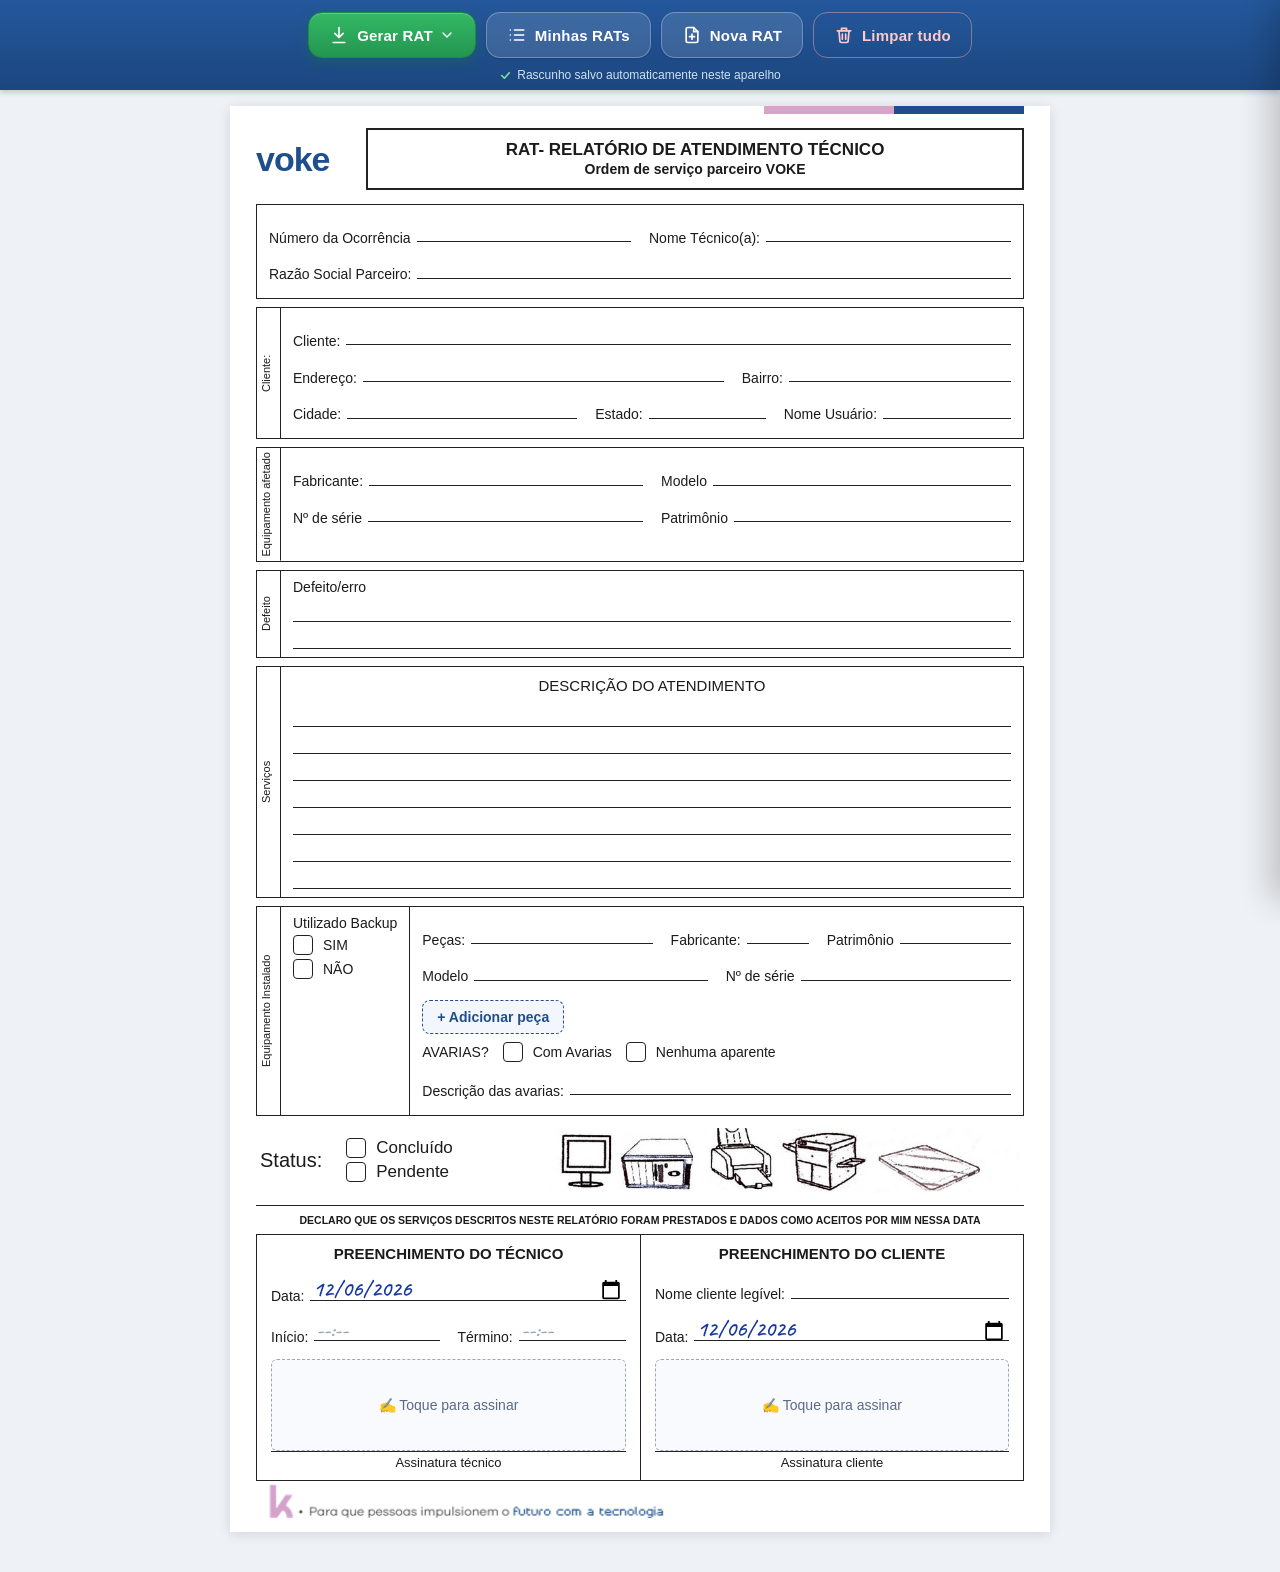
==== index.html @ f5dc848b "Máscara de atendimento: formulário no modelo Voke, modelos salvos com pesquisa e gesto de arrastar e" ====
<!doctype html>
<html lang="pt-BR">
<head>
<meta charset="utf-8">
<meta name="viewport" content="width=device-width, initial-scale=1, viewport-fit=cover">
<meta name="theme-color" content="#1f4e8c">
<title>RAT - Relatório de Atendimento Técnico</title>
<link rel="manifest" href="manifest.json">
<link rel="icon" type="image/png" href="assets/icons/favicon-32.png">
<link rel="apple-touch-icon" href="assets/icons/apple-touch-icon.png">
<meta name="apple-mobile-web-app-capable" content="yes">
<meta name="mobile-web-app-capable" content="yes">
<meta name="apple-mobile-web-app-title" content="RAT">
<link rel="stylesheet" href="assets/css/style.css?v=48">
<link rel="stylesheet" href="assets/css/swipe.css?v=48">
</head>
<body data-swipe-next="mascara.html">

<div class="toolbar">
  <div class="tb-group" id="gerarWrap">
    <button class="tb primary" id="btnGerar" aria-haspopup="menu" aria-expanded="false">
      <svg viewBox="0 0 24 24"><path d="M12 3v12"/><path d="m7 10 5 5 5-5"/><path d="M5 21h14"/></svg>
      <span>Gerar RAT</span>
      <svg class="chev" viewBox="0 0 24 24"><path d="m6 9 6 6 6-6"/></svg>
    </button>
    <div class="tb-menu" id="gerarMenu" role="menu">
      <button type="button" role="menuitem" id="btnPdf">
        <i class="ic pdf"><svg viewBox="0 0 24 24"><path d="M14 3H7a2 2 0 0 0-2 2v14a2 2 0 0 0 2 2h10a2 2 0 0 0 2-2V8z"/><path d="M14 3v5h5"/><path d="M9 13h6M9 17h4"/></svg></i>
        <span><b>PDF</b><small>1 folha A4 · para imprimir ou enviar</small></span>
      </button>
      <button type="button" role="menuitem" id="btnImg">
        <i class="ic img"><svg viewBox="0 0 24 24"><rect x="3" y="4" width="18" height="16" rx="2"/><circle cx="9" cy="10" r="2"/><path d="m21 16-5-5-9 9"/></svg></i>
        <span><b>Imagem</b><small>PNG · para mandar no WhatsApp</small></span>
      </button>
      <button type="button" role="menuitem" id="btnMascara">
        <i class="ic txt"><svg viewBox="0 0 24 24"><rect x="4" y="3" width="16" height="18" rx="2"/><path d="M8 8h8M8 12h8M8 16h5"/></svg></i>
        <span><b>Máscara de atendimento</b><small>Texto pronto · para copiar e colar</small></span>
      </button>
    </div>
  </div>
  <button class="tb" id="btnLista">
    <svg viewBox="0 0 24 24"><path d="M9 6h11M9 12h11M9 18h11"/><path d="M4 6h.01M4 12h.01M4 18h.01"/></svg>
    <span>Minhas RATs</span><em class="badge" id="listaCount"></em>
  </button>
  <button class="tb" id="btnNova">
    <svg viewBox="0 0 24 24"><path d="M14 3H7a2 2 0 0 0-2 2v14a2 2 0 0 0 2 2h10a2 2 0 0 0 2-2V8z"/><path d="M14 3v5h5"/><path d="M12 11v6"/><path d="M9 14h6"/></svg>
    <span>Nova RAT</span>
  </button>
  <button class="tb ghost" id="btnLimpar">
    <svg viewBox="0 0 24 24"><path d="M4 7h16"/><path d="M10 11v6M14 11v6"/><path d="M6 7l1 12a2 2 0 0 0 2 2h6a2 2 0 0 0 2-2l1-12"/><path d="M9 7V4h6v3"/></svg>
    <span>Limpar tudo</span>
  </button>
  <div class="saved"><svg viewBox="0 0 24 24"><path d="m5 12 5 5 9-10"/></svg><span id="saved">Rascunho salvo automaticamente neste aparelho</span></div>
</div>

<form class="sheet" id="rat" autocomplete="off" onsubmit="return false">
  <div class="topbar"><i></i><i></i></div>
  <div class="head">
    <div class="logo">voke</div>
    <div class="title"><b>RAT- RELATÓRIO DE ATENDIMENTO TÉCNICO</b><span>Ordem de serviço parceiro VOKE</span></div>
  </div>

  <!-- Ocorrência -->
  <div class="box"><div class="content">
    <div class="row c2">
      <div class="f"><label>Número da Ocorrência</label><input name="ocorrencia" inputmode="text"></div>
      <div class="f sugg-wrap"><label>Nome Técnico(a):</label><input name="tecnico" data-keep autocomplete="off"><div class="sugg" id="suggTec"></div></div>
    </div>
    <div class="row"><div class="f"><label>Razão Social Parceiro:</label><input name="razaoSocial" data-keep></div></div>
  </div></div>

  <!-- Cliente -->
  <div class="box"><div class="side">Cliente:</div><div class="content">
    <div class="row"><div class="f"><label>Cliente:</label><input name="cliente"></div></div>
    <div class="row c21">
      <div class="f"><label>Endereço:</label><input name="endereco"></div>
      <div class="f"><label>Bairro:</label><input name="bairro"></div>
    </div>
    <div class="row c3">
      <div class="f"><label>Cidade:</label><input name="cidade"></div>
      <div class="f"><label>Estado:</label><input name="estado" maxlength="2" style="text-transform:uppercase"></div>
      <div class="f"><label>Nome Usuário:</label><input name="usuario"></div>
    </div>
  </div></div>

  <!-- Equipamento afetado -->
  <div class="box"><div class="side">Equipamento afetado</div><div class="content">
    <div class="row c2">
      <div class="f"><label>Fabricante:</label><input name="eqFabricante"></div>
      <div class="f"><label>Modelo</label><input name="eqModelo"></div>
    </div>
    <div class="row c2">
      <div class="f"><label>Nº de série</label><input name="eqSerie"></div>
      <div class="f"><label>Patrimônio</label><input name="eqPatrimonio"></div>
    </div>
  </div></div>

  <!-- Defeito -->
  <div class="box"><div class="side">Defeito</div><div class="content">
    <div style="font-size:14px">Defeito/erro</div>
    <div class="lined"><textarea name="defeito" rows="2"></textarea></div>
    <div class="print-text def" data-for="defeito"></div>
  </div></div>

  <!-- Serviços -->
  <div class="box"><div class="side">Serviços</div><div class="content">
    <div class="center">DESCRIÇÃO DO ATENDIMENTO</div>
    <div class="lined"><textarea name="descricao" rows="7"></textarea></div>
    <div class="print-text desc" data-for="descricao"></div>
  </div></div>

  <!-- Equipamento instalado -->
  <div class="box"><div class="side">Equipamento Instalado</div><div class="content inst" style="padding:0">
    <div class="bk">
      <div>Utilizado Backup</div>
      <label class="opt"><input type="radio" name="backup" value="SIM"> SIM</label>
      <label class="opt"><input type="radio" name="backup" value="NAO"> NÃO</label>
    </div>
    <div class="rest">
      <div id="pecas"><div class="peca">
      <div class="row c3">
        <div class="f"><label>Peças:</label><input name="pecas"></div>
        <div class="f"><label>Fabricante:</label><input name="instFabricante"></div>
        <div class="f"><label>Patrimônio</label><input name="instPatrimonio"></div>
      </div>
      <div class="row c2">
        <div class="f"><label>Modelo</label><input name="instModelo"></div>
        <div class="f"><label>Nº de série</label><input name="instSerie"></div>
      </div>
      </div></div>
      <button type="button" class="add-peca" id="addPeca">+ Adicionar peça</button>
      <div class="avar">
        <span>AVARIAS?</span>
        <label class="opt"><input type="radio" name="avarias" value="COM"> Com Avarias</label>
        <label class="opt"><input type="radio" name="avarias" value="NENHUMA"> Nenhuma aparente</label>
      </div>
      <div class="row"><div class="f"><label>Descrição das avarias:</label><input name="avariasDesc"></div></div>
    </div>
  </div></div>

  <!-- Status -->
  <div class="status">
    <b>Status:</b>
    <div>
      <label class="opt"><input type="radio" name="status" value="CONCLUIDO"> Concluído</label>
      <label class="opt"><input type="radio" name="status" value="PENDENTE"> Pendente</label>
    </div>
    <div class="icons" aria-hidden="true"><img alt="" src="assets/img/equipamentos.png"></div>
  </div>

  <div class="decl">DECLARO QUE OS SERVIÇOS DESCRITOS NESTE RELATÓRIO FORAM PRESTADOS E DADOS COMO ACEITOS POR MIM NESSA DATA</div>

  <div class="signs">
    <div>
      <h3>PREENCHIMENTO DO TÉCNICO</h3>
      <div class="row"><div class="f"><label>Data:</label><input type="date" name="tecData"></div></div>
      <div class="row c2">
        <div class="f"><label>Início:</label><input class="hora" name="inicio" inputmode="numeric" maxlength="5" placeholder="--:--" autocomplete="off"></div>
        <div class="f"><label>Término:</label><input class="hora" name="termino" inputmode="numeric" maxlength="5" placeholder="--:--" autocomplete="off"></div>
      </div>
      <div class="sig" data-sig="sigTecnico" data-title="Assinatura do técnico"><span>✍️ Toque para assinar</span></div>
      <div class="sigline">Assinatura técnico</div>
    </div>
    <div>
      <h3>PREENCHIMENTO DO CLIENTE</h3>
      <div class="row"><div class="f"><label>Nome cliente legível:</label><input name="clienteNome"></div></div>
      <div class="row"><div class="f"><label>Data:</label><input type="date" name="clienteData"></div></div>
      <div class="sig" data-sig="sigCliente" data-title="Assinatura do cliente"><span>✍️ Toque para assinar</span></div>
      <div class="sigline">Assinatura cliente</div>
    </div>
  </div>

  <div class="footer"><img alt="Para que pessoas impulsionem o futuro com a tecnologia" src="assets/img/rodape.png"></div>
</form>

<!-- Minhas RATs -->
<div class="share-bar" id="shareBar" role="dialog" aria-label="Compartilhar RAT">
  <span>Imagem pronta: <b></b></span>
  <button type="button" id="shareGo">Compartilhar</button>
  <button type="button" id="shareX" class="x" aria-label="Fechar">✕</button>
</div>
<div class="drawer" id="drawer" aria-hidden="true">
  <div class="dw-bg" id="dwBg"></div>
  <aside class="dw-panel" role="dialog" aria-label="Minhas RATs">
    <header class="dw-head">
      <b>Minhas RATs <span id="dwCount"></span></b>
      <button type="button" class="dw-close" id="dwClose" aria-label="Fechar">
        <svg viewBox="0 0 24 24"><path d="M6 6l12 12M18 6 6 18"/></svg>
      </button>
    </header>
    <p class="dw-tip">Toque numa RAT para abrir e editar. Use <b>Duplicar</b> para aproveitar uma RAT como modelo.</p>
    <div class="dw-list" id="dwList"></div>
    <footer class="dw-foot">
      <button type="button" class="dw-new" id="dwNova">
        <svg viewBox="0 0 24 24"><path d="M12 5v14M5 12h14"/></svg> Nova RAT em branco
      </button>
    </footer>
  </aside>
</div>

<!-- Modal de assinatura -->
<div class="modal" id="modal">
  <header id="modalTitle">Assinatura</header>
  <div class="pad" id="pad"><canvas id="canvas"></canvas><div class="hint">Assine acima da linha</div></div>
  <footer>
    <button class="mb cancel" id="mCancel">
      <svg viewBox="0 0 24 24"><path d="M6 6l12 12M18 6 6 18"/></svg><span>Cancelar</span>
    </button>
    <button class="mb clear" id="mClear">
      <svg viewBox="0 0 24 24"><path d="M3 12a9 9 0 1 0 3-6.7"/><path d="M3 4v5h5"/></svg><span>Limpar</span>
    </button>
    <button class="mb ok" id="mOk">
      <svg viewBox="0 0 24 24"><path d="m5 12 5 5 9-10"/></svg><span>Confirmar</span>
    </button>
  </footer>
</div>

<script src="assets/js/app.js?v=48"></script>
<script src="assets/js/swipe.js?v=48"></script>
</body>
</html>
---- assets/css/style.css ----
/* RAT - Relatório de Atendimento Técnico */
  @font-face{font-family:"Caveat";font-style:normal;font-weight:400 700;font-display:swap;ascent-override:72%;descent-override:24%;line-gap-override:0%;src:url(../fonts/caveat-latin.woff2) format("woff2")}
  @font-face{font-family:"CaveatPrint";font-style:normal;font-weight:400 700;font-display:swap;ascent-override:100%;descent-override:22%;line-gap-override:0%;src:url(../fonts/caveat-latin.woff2) format("woff2")}
  :root{
    --ink:#1b1b1b; --muted:#666; --line:#222; --brand:#1f4e8c; --accent:#d9a3c8;
    --bg:#eef1f5; --paper:#fff; --focus:#e8f0fb;
  }
  *{box-sizing:border-box}
  html,body{margin:0;background:var(--bg);color:var(--ink);font-family:Arial,Helvetica,sans-serif;-webkit-text-size-adjust:100%}

  /* ---------- barra de ações ---------- */
  .toolbar{position:sticky;top:0;z-index:20;display:flex;gap:8px;flex-wrap:wrap;justify-content:center;
    padding:10px;background:var(--brand);box-shadow:0 2px 6px rgba(0,0,0,.2)}
  .toolbar button{border:0;border-radius:8px;padding:11px 14px;font-size:15px;font-weight:bold;cursor:pointer;background:#fff;color:var(--brand)}
  .toolbar button.primary{background:#2e9b4f;color:#fff}
  .toolbar button.danger{background:#fbe9e9;color:#a12020}
  .saved{width:100%;text-align:center;color:#cfe0f5;font-size:12px}

  /* ---------- folha ---------- */
  .sheet{max-width:820px;margin:16px auto 40px;background:var(--paper);padding:22px 26px 14px;box-shadow:0 2px 12px rgba(0,0,0,.12);position:relative}
  .topbar{position:absolute;top:0;right:26px;width:260px;height:8px;display:flex}
  .topbar i{flex:1;background:var(--accent)} .topbar i+i{background:var(--brand)}
  .head{display:flex;align-items:center;gap:20px;margin-bottom:14px}
  .logo{font-size:34px;font-weight:bold;color:var(--brand);letter-spacing:-1px;min-width:90px}
  .title{flex:1;border:2px solid var(--line);text-align:center;padding:10px 6px}
  .title b{display:block;font-size:17px}
  .title span{font-size:14px;font-weight:bold}

  .box{display:flex;border:1.5px solid var(--line);margin-bottom:8px}
  .side{writing-mode:vertical-rl;transform:rotate(180deg);text-align:center;font-size:11px;padding:4px 3px;border-left:1.5px solid var(--line);min-width:24px}
  .content{flex:1;padding:8px 12px}
  .row{display:grid;gap:4px 18px;margin:4px 0}
  .c2{grid-template-columns:1fr 1fr} .c3{grid-template-columns:2fr 1.2fr 1.6fr} .c21{grid-template-columns:1.6fr 1fr}

  .f{display:flex;align-items:flex-end;gap:6px;min-width:0}
  .f label{font-size:14px;white-space:nowrap;padding-bottom:4px}
  .f input,.f select{flex:1;min-width:0;width:100%;border:0;border-bottom:1px solid var(--line);font:15px Arial,sans-serif;padding:5px 2px;background:transparent;color:#0b2a6b;border-radius:0}
  input:focus,textarea:focus,select:focus{outline:none;background:var(--focus)}

  textarea{width:100%;border:0;font:15px/27px Arial,sans-serif;color:#0b2a6b;resize:vertical;padding:0 2px;
    background:linear-gradient(to bottom,transparent 26px,var(--line) 26px) 0 0/100% 27px repeat-y;background-attachment:local}
  .center{text-align:center;font-size:15px;margin:2px 0 6px}
  .print-text{display:none;white-space:pre-wrap;word-break:break-word;font:14px/26px Arial,sans-serif;color:#0b2a6b;
    background:linear-gradient(to bottom,transparent 25px,var(--line) 25px) 0 0/100% 26px repeat-y}

  .opt{display:flex;align-items:center;gap:6px;font-size:14px;margin:4px 0;cursor:pointer}
  .opt input{width:20px;height:20px;margin:0;accent-color:var(--brand)}
  .inst{display:flex}
  .inst .bk{border-right:1.5px solid var(--line);padding:8px 12px;min-width:120px;font-size:14px}
  .inst .rest{flex:1;padding:8px 12px}
  .avar{display:flex;gap:14px;flex-wrap:wrap;align-items:center;font-size:14px}

  .status{display:flex;align-items:center;gap:24px;margin:12px 4px}
  .status>b{font-size:20px;font-weight:normal}
  .status .opt{font-size:17px}
  .icons{flex:1;display:flex;justify-content:flex-end}
  .icons img{width:100%;max-width:470px;height:auto;display:block}

  .decl{font-size:10.5px;font-weight:bold;text-align:center;border-top:1.5px solid var(--line);padding-top:8px;margin-top:4px}
  .signs{display:grid;grid-template-columns:1fr 1fr;border:1.5px solid var(--line);margin-top:8px}
  .signs>div{padding:10px 14px;display:flex;flex-direction:column}
  .signs>div>.sig{margin-top:auto;margin-bottom:0}
  .signs>div>.row:has(+ .sig){margin-bottom:10px}
  .signs>div+div{border-left:1.5px solid var(--line)}
  .signs h3{margin:0 0 8px;text-align:center;font-size:15px}
  .sig{height:92px;border:1.5px dashed #9aa8bd;border-radius:6px;display:flex;align-items:center;justify-content:center;
    cursor:pointer;background:#f8fafd;color:#5a6b85;font-size:14px;margin-top:8px;overflow:hidden}
  .sig img{max-width:100%;max-height:100%}
  .sig.has{border-style:solid;border-color:transparent;background:transparent}
  .sigline{border-top:1px solid var(--line);text-align:center;font-size:13px;padding-top:3px}
  .footer{margin-top:3px}
  .footer img{width:57%;max-width:470px;height:auto;display:block}

  /* ---------- modal de assinatura ---------- */
  .modal{position:fixed;inset:0;background:#fff;z-index:100;display:none;flex-direction:column}
  .modal.open{display:flex}
  .modal header{padding:10px 14px;background:var(--brand);color:#fff;font-weight:bold;font-size:16px}
  .modal .pad{flex:1;position:relative;touch-action:none}
  .modal canvas{position:absolute;inset:0;width:100%;height:100%;touch-action:none}
  .modal .hint{position:absolute;left:8%;right:8%;bottom:12%;border-top:2px solid #b9c3d3;text-align:center;color:#9aa6b8;padding-top:6px;pointer-events:none;font-size:14px}
  .modal footer{display:flex;gap:8px;padding:10px;padding-bottom:max(10px,env(safe-area-inset-bottom))}
  .modal footer button{flex:1;padding:14px;font-size:16px;font-weight:bold;border:0;border-radius:8px}
  .b-clear{background:#eee} .b-cancel{background:#fbe9e9;color:#a12020} .b-ok{background:#2e9b4f;color:#fff}

  /* ---------- celular ---------- */
  @media screen and (max-width:760px){
    body{padding-bottom:calc(76px + env(safe-area-inset-bottom))}
    /* barra de ações fixa embaixo */
    .toolbar{position:fixed;top:auto;bottom:0;left:0;right:0;flex-wrap:nowrap;gap:6px;padding:8px;
      padding-bottom:max(8px,env(safe-area-inset-bottom));box-shadow:0 -2px 8px rgba(0,0,0,.2)}
    .toolbar button{flex:1;padding:13px 4px;font-size:14px;white-space:nowrap}
    .toolbar button.primary{flex:1.4}
    .saved{position:fixed;top:0;left:0;right:0;z-index:20;background:var(--brand);padding:6px;font-size:12px}

    .sheet{margin:0;padding:38px 12px 16px;box-shadow:none;max-width:none}
    .topbar{display:none}
    .head{flex-direction:column;gap:6px;margin-bottom:12px}
    .logo{font-size:30px}
    .title{padding:8px 4px}
    .title b{font-size:15px} .title span{font-size:13px}

    /* seções como cartões com título horizontal */
    .box{flex-direction:column;border:1px solid #cfd6e0;border-radius:10px;overflow:hidden;margin-bottom:12px}
    .side{writing-mode:horizontal-tb;transform:none;text-align:left;border-left:0;border-bottom:1px solid #cfd6e0;
      background:#eef3fa;color:var(--brand);font-size:14px;font-weight:bold;padding:8px 12px}
    .content{padding:6px 12px 10px}
    .row{margin:2px 0}
    .c2,.c3,.c21{grid-template-columns:1fr!important}
    .signs .row.c2{grid-template-columns:1fr 1fr!important}

    .f{flex-direction:column;align-items:stretch;gap:0;margin-top:6px}
    .f label{padding-bottom:0;font-size:13px;color:var(--muted);white-space:normal}
    .f input,.f select{font-size:16px;padding:10px 4px;min-height:44px;-webkit-appearance:none;appearance:none}
    .f input[type=date],.f input[type=time]{background:#f8fafd;border-radius:6px 6px 0 0;text-align:left}
    textarea{font-size:16px;line-height:28px;background:linear-gradient(to bottom,transparent 27px,#bbb 27px) 0 0/100% 28px repeat-y;background-attachment:local}

    /* opções como botões grandes */
    .opt{border:1.5px solid #cfd6e0;border-radius:8px;padding:10px 12px;margin:4px 0;font-size:15px;min-height:44px}
    .opt:has(input:checked){border-color:var(--brand);background:#e8f0fb;font-weight:bold}
    .inst{flex-direction:column}
    .inst .bk{border-right:0;border-bottom:1px solid #cfd6e0;display:flex;flex-wrap:wrap;gap:8px;align-items:center}
    .inst .bk>div{width:100%;font-weight:bold;color:var(--muted);font-size:13px}
    .inst .bk .opt{flex:1;justify-content:center}
    .avar{gap:8px;margin-top:10px}
    .avar span{width:100%;font-size:13px;font-weight:bold;color:var(--muted)}
    .avar .opt{flex:1;justify-content:center}

    .status{flex-wrap:wrap;gap:8px;margin:8px 0 14px;border:1px solid #cfd6e0;border-radius:10px;padding:10px 12px}
    .status>b{width:100%;font-size:16px;font-weight:bold;color:var(--brand)}
    .status>div:not(.icons){display:flex;gap:8px;width:100%}
    .status .opt{flex:1;justify-content:center;font-size:16px}
    .icons{display:none}
    .decl{font-size:11px;border-top:0}

    .signs{grid-template-columns:1fr;border:0;gap:12px}
    .signs>div{border:1px solid #cfd6e0;border-radius:10px}
    .signs>div+div{border-left:1px solid #cfd6e0}
    .signs h3{color:var(--brand)}
    .sig{height:130px;font-size:16px}
    .footer img{width:90%;margin:0 auto}
  }
  @media screen and (max-width:760px) and (orientation:landscape){
    .modal header{padding:6px 14px;font-size:14px}
    .modal footer button{padding:10px}
  }

  /* ---------- impressão / PDF ---------- */
  @page{size:A4;margin:8mm}
  @media print{
    html,body{background:#fff}
    .toolbar,.modal,.saved{display:none!important}
    .sheet{margin:0;max-width:none;box-shadow:none;padding:6px 10px 0}
    .sig{border:0!important;background:transparent;height:70px}
    .sig:not(.has) span{display:none}
    input::placeholder{color:transparent}
    .f input{padding:3px 2px;font-size:13px}
    .f label{font-size:13px}
    .box,.signs,.status{break-inside:avoid}
    *{-webkit-print-color-adjust:exact;print-color-adjust:exact}
  }

  /* ---------- letra de caneta ---------- */
  :root{--pen:#1636a0}
  .f input,.f select,textarea,.print-text{font-family:'Caveat','Segoe Print','Bradley Hand','Comic Sans MS',cursive!important;color:var(--pen)!important;font-weight:600}
  .f input,.f select{font-size:22px;padding-top:1px;padding-bottom:1px}
  textarea{font-size:22px}
  .print-text{font-size:21px}
  @media screen and (max-width:760px){
    .f input,.f select{font-size:24px;padding-top:6px;padding-bottom:6px}
    textarea{font-size:23px}
  }
  .peca+.peca{border-top:1px dashed #999;margin-top:6px;padding-top:2px}
  .add-peca{margin:8px 0 4px;border:1.5px dashed var(--brand);background:#f3f7fd;color:var(--brand);border-radius:8px;padding:8px 14px;font:bold 14px Arial,sans-serif;cursor:pointer}
  .rm-peca{border:0;background:none;color:#a12020;font:13px Arial,sans-serif;cursor:pointer;padding:6px 0}
  @media screen and (max-width:760px){ .add-peca{width:100%;min-height:44px} .rm-peca{min-height:40px} }
  @media print{ .add-peca,.rm-peca{display:none!important} .peca+.peca{border-top:1px solid #bbb} }
  .lined{position:relative}
  .lines{position:absolute;inset:0;pointer-events:none}
  .lines i{display:block;height:var(--lh);border-bottom:1px solid var(--line)}
  .lined textarea{position:relative;display:block;background:transparent!important;resize:none;overflow:hidden}
  @media print{
    .f input{font-size:19px;padding:0 2px}
  }
  /* ---------- botões ---------- */
  .toolbar{background:linear-gradient(180deg,#24589c,#1c467f);gap:10px;padding:12px 10px 8px;align-items:center}
  .toolbar .tb{display:inline-flex;align-items:center;justify-content:center;gap:8px;height:46px;padding:0 20px;
    border-radius:14px;border:1px solid rgba(255,255,255,.28);background:rgba(255,255,255,.12);color:#fff;
    font:600 15px/1 Arial,Helvetica,sans-serif;letter-spacing:.2px;cursor:pointer;
    box-shadow:0 1px 2px rgba(0,0,0,.15);transition:transform .12s,background .15s,box-shadow .15s;-webkit-tap-highlight-color:transparent}
  .toolbar .tb svg{width:20px;height:20px;fill:none;stroke:currentColor;stroke-width:2;stroke-linecap:round;stroke-linejoin:round;flex:none}
  .toolbar .tb:hover{background:rgba(255,255,255,.2)}
  .toolbar .tb:active{transform:scale(.96)}
  .toolbar .tb:focus-visible{outline:3px solid #9cc3ff;outline-offset:2px}
  .toolbar .tb.primary{background:linear-gradient(180deg,#34b866,#23964f);border-color:#1f8a48;
    box-shadow:0 4px 12px rgba(20,120,60,.4),inset 0 1px 0 rgba(255,255,255,.25)}
  .toolbar .tb.primary:hover{background:linear-gradient(180deg,#3cc46f,#27a257)}
  .toolbar .tb.ghost{background:transparent;border-color:rgba(255,170,170,.45);color:#ffc9c9;box-shadow:none}
  .toolbar .tb.ghost:hover{background:rgba(255,120,120,.14)}
  .saved{display:flex;align-items:center;justify-content:center;gap:5px;color:#cfe0f5;font-size:12px;width:100%}
  .saved svg{width:13px;height:13px;fill:none;stroke:#7fe0a3;stroke-width:3;stroke-linecap:round;stroke-linejoin:round}
  @media screen and (max-width:760px){
    .toolbar{padding:8px 8px max(8px,env(safe-area-inset-bottom));gap:8px}
    .toolbar .tb{flex:1;flex-direction:column;gap:4px;height:58px;padding:0 4px;border-radius:14px;font-size:12.5px}
    .toolbar .tb svg{width:22px;height:22px}
    .toolbar .tb.primary{flex:1.5;font-size:14px}
    .toolbar .tb.primary svg{width:24px;height:24px}
    .saved{background:#1c467f;padding:6px}
    body{padding-bottom:calc(82px + env(safe-area-inset-bottom))}
  }
  /* ---------- lista de técnicos ---------- */
  .sugg-wrap{position:relative}
  .sugg{display:none;position:absolute;left:0;right:0;top:100%;margin-top:4px;z-index:30;background:#fff;border:1px solid #cfd6e0;
    border-radius:12px;box-shadow:0 10px 28px rgba(15,40,80,.18);overflow:hidden}
  .sugg.open{display:block}
  .sugg-h{font-size:12px;color:var(--muted);padding:8px 14px 6px;background:#f6f8fb;border-bottom:1px solid #e6eaf0}
  .sugg-i{display:flex;align-items:center;justify-content:space-between;gap:8px;padding:0 6px 0 14px;min-height:46px;cursor:pointer;
    font:600 22px 'Caveat',cursive;color:var(--pen)}
  .sugg-i+.sugg-i{border-top:1px solid #eef1f5}
  .sugg-i:hover,.sugg-i:active{background:#eef4fc}
  .sugg-x{border:0;background:none;color:#a12020;font-size:15px;width:40px;height:40px;border-radius:8px;cursor:pointer}
  @media print{ .sugg{display:none!important} }
  /* ---------- botões da assinatura ---------- */
  .modal footer{display:flex;gap:10px;justify-content:center;background:#f6f8fb;border-top:1px solid #e3e8ef;
    padding:12px 12px max(12px,env(safe-area-inset-bottom))}
  .modal footer .mb{flex:1;max-width:240px;display:inline-flex;align-items:center;justify-content:center;gap:8px;height:52px;padding:0 14px;
    border-radius:14px;border:1.5px solid transparent;font:600 16px/1 Arial,Helvetica,sans-serif;cursor:pointer;
    transition:transform .12s,background .15s,box-shadow .15s;-webkit-tap-highlight-color:transparent}
  .modal footer .mb svg{width:20px;height:20px;fill:none;stroke:currentColor;stroke-width:2.4;stroke-linecap:round;stroke-linejoin:round;flex:none}
  .modal footer .mb:active{transform:scale(.96)}
  .modal footer .mb:focus-visible{outline:3px solid #9cc3ff;outline-offset:2px}
  .modal footer .cancel{background:transparent;color:#6b7686}
  .modal footer .cancel:hover{background:#eceff4}
  .modal footer .clear{background:#fff;color:var(--brand);border-color:#c5d3e8;box-shadow:0 1px 2px rgba(0,0,0,.06)}
  .modal footer .clear:hover{background:#eef4fc}
  .modal footer .ok{flex:1.4;max-width:320px;background:linear-gradient(180deg,#34b866,#23964f);color:#fff;border-color:#1f8a48;
    box-shadow:0 4px 12px rgba(20,120,60,.35),inset 0 1px 0 rgba(255,255,255,.25)}
  .modal footer .ok:hover{background:linear-gradient(180deg,#3cc46f,#27a257)}
  @media screen and (max-width:760px) and (orientation:landscape){
    .modal footer{padding-top:8px;padding-bottom:max(8px,env(safe-area-inset-bottom))}
    .modal footer .mb{height:44px}
  }
  @media screen and (max-width:420px){
    .modal footer .mb{flex-direction:column;gap:4px;height:58px;font-size:13px;padding:0 6px}
    .modal footer .ok{font-size:14px}
  }
  /* ---------- PDF em 1 folha / imagem ---------- */
  @media print{
    html,body{height:auto}
    input::-webkit-calendar-picker-indicator{display:none}
    .sheet{zoom:var(--fit,1);width:var(--w,194mm)!important;max-width:none!important;break-after:avoid}
  }
  .cap{flex:1;min-width:0;display:block;border-bottom:1px solid var(--line);font:600 22px/normal 'CaveatPrint','Caveat',cursive;color:var(--pen);padding:0 2px;white-space:nowrap;overflow:hidden;font-synthesis:none}
  .cap-ta{position:relative;white-space:pre-wrap;word-break:break-word;font:600 22px/27px 'Caveat',cursive;color:var(--pen);padding:0 2px}
  .toolbar .tb:disabled{opacity:.6;cursor:wait}
  /* ---------- marcação com X ---------- */
  .opt input[type=radio],.capbox{-webkit-appearance:none;appearance:none;display:inline-block;width:20px;height:20px;margin:0;flex:none;
    border:1.5px solid #222;border-radius:4px;background:#fff center/86% no-repeat;cursor:pointer;vertical-align:middle}
  .opt input[type=radio]:checked,.capbox.on{background-image:none}
  .opt input[type=radio],.capbox{position:relative;overflow:visible}
  .opt input[type=radio]:checked::after,.capbox.on::after{content:'';position:absolute;left:-6px;top:-7px;width:31px;height:31px;
    background:url("data:image/svg+xml,%3Csvg xmlns='http://www.w3.org/2000/svg' viewBox='0 0 32 32'%3E%3Cg fill='none' stroke='%231636a0' stroke-linecap='round' stroke-linejoin='round'%3E%3Cpath d='M5.5 6.5C8.6 9.2 12.4 13.6 16.2 17.4C19.6 20.9 23.3 24.4 27.2 27.4' stroke-width='2.5'/%3E%3Cpath d='M7.2 7.4C10.4 10.6 14.6 15.4 19.4 20.2C21.6 22.4 23.8 24.6 25.6 26.1' stroke-width='1.3' opacity='.7'/%3E%3Cpath d='M26.4 4.2C22.8 7.9 19.1 12 15.4 16.4C11.9 20.6 8.6 24.6 5.2 28.2' stroke-width='2.3'/%3E%3Cpath d='M25.2 6.1C21.8 9.9 17.2 15 13.1 19.8' stroke-width='1.1' opacity='.6'/%3E%3Cpath d='M26.4 4.2C26.9 3.6 27.6 3.4 27.9 3.9' stroke-width='1.4'/%3E%3C/g%3E%3C/svg%3E") center/contain no-repeat;transform:rotate(-4deg);pointer-events:none;opacity:.95}
  .opt + .opt input[type=radio]:checked::after,.opt + .opt .capbox.on::after{transform:rotate(3deg) scale(.96);left:-5px;top:-6px}
  .opt{gap:10px}
  .opt input[type=radio]:focus-visible{outline:2px solid #9cc3ff;outline-offset:2px}
  /* ---------- assinatura deitada no celular ---------- */
  @media (orientation: portrait) and (pointer: coarse){
    .modal.open.rot{inset:auto;top:0;left:0;width:var(--vh,100vh);height:var(--vw,100vw);
      transform-origin:top left;transform:rotate(90deg) translateY(-100%)}
  }

/* ---------- hora digitável ---------- */
.f input.hora::placeholder{color:#9aa6b8;opacity:1}
@media print{ .f input.hora::placeholder{color:var(--pen)!important} }

/* ---------- barra do celular: nomes dos botões sem cortar ---------- */
@media screen and (max-width:760px){
  .toolbar .tb span{white-space:normal;text-align:center;line-height:1.1;font-size:12px}
  .toolbar .tb.primary span{font-size:13px}
}

/* ---------- espaço para acentos (Á, Ê...) acima do cursor ---------- */
.f input:not([type=radio]){line-height:1.35}

/* ---------- linha logo abaixo do texto (como papel pautado) ---------- */
.f input:not([type=radio]):not([type=checkbox]){border-bottom-color:transparent;
  background-image:linear-gradient(var(--line),var(--line));background-repeat:no-repeat;
  background-size:100% 1px;background-position:0 calc(100% - .3em)}
@media screen and (max-width:760px){
  .f input:not([type=radio]):not([type=checkbox]){background-position:0 calc(100% - 6px - .3em)}
}

/* ---------- menu "Gerar RAT" ---------- */
.tb-group{position:relative;display:inline-flex}
.toolbar .tb .chev{width:16px;height:16px;margin-left:-2px;transition:transform .15s}
.tb-group.open .chev{transform:rotate(180deg)}
.tb-menu{display:none;position:absolute;top:calc(100% + 8px);left:0;z-index:60;min-width:300px;padding:6px;
  background:#fff;border-radius:16px;box-shadow:0 16px 40px rgba(10,30,70,.30),0 0 0 1px rgba(15,40,80,.06)}
.tb-group.open .tb-menu{display:block;animation:menuIn .14s ease-out}
@keyframes menuIn{from{opacity:0;transform:translateY(-4px)}to{opacity:1;transform:none}}
.tb-menu button{display:flex;align-items:center;gap:12px;width:100%;padding:10px 12px;border:0;border-radius:12px;
  background:none;text-align:left;cursor:pointer;font-family:Arial,Helvetica,sans-serif;color:#1b1b1b;-webkit-tap-highlight-color:transparent}
.tb-menu button+button{margin-top:2px}
.tb-menu button:hover,.tb-menu button:focus-visible{background:#eef4fc;outline:none}
.tb-menu button:active{background:#e2ecf9}
.tb-menu .ic{display:flex;align-items:center;justify-content:center;flex:none;width:42px;height:42px;border-radius:12px}
.tb-menu .ic.pdf{background:#e7f6ec;color:#23964f}
.tb-menu .ic.img{background:#e8f0fb;color:var(--brand)}
.tb-menu .ic.txt{background:#fff4e0;color:#b36b00}
.tb-menu .ic svg{width:22px;height:22px;fill:none;stroke:currentColor;stroke-width:2;stroke-linecap:round;stroke-linejoin:round}
.tb-menu b{display:block;font-size:15.5px}
.tb-menu small{display:block;margin-top:3px;font-size:12.5px;font-weight:400;color:#6b7686;white-space:nowrap}
@media screen and (max-width:760px){
  .tb-group{flex:1.5}
  .tb-group>.tb{flex:1;width:100%}
  .toolbar .tb .chev{display:none}
  .tb-menu{top:auto;bottom:calc(100% + 12px);min-width:0;width:min(300px,calc(100vw - 16px))}
  .tb-group.open .tb-menu{animation-name:menuUp}
  @keyframes menuUp{from{opacity:0;transform:translateY(6px)}to{opacity:1;transform:none}}
  .tb-menu button{padding:12px}
}
@media print{ .tb-menu{display:none!important} }

/* ---------- PDF: linha de verdade (borda), sem o fundo desenhado ---------- */
@media print{
  .f input:not([type=radio]):not([type=checkbox]){background-image:none!important;border-bottom-color:var(--line)!important;
    font-family:'CaveatPrint','Caveat',cursive!important;line-height:normal!important;padding:0 2px!important}
}

/* ---------- PDF/imagem: igual à tela de preencher ---------- */
@media print{
  /* mesmas medidas da tela de preencher */
  .f label{font-size:14px!important;padding-bottom:3px!important}
  .f input:not([type=radio]):not([type=checkbox]){font-size:22px!important}
}

/* ---------- PDF: linhas de preencher finas, como no formulário original ---------- */
.inw{flex:1;min-width:0;display:flex;position:relative}
.inw > input{flex:1;min-width:0;width:100%}
@media print{
  /* o Chrome arredonda bordas finas para 1px; uma faixa de 1px achatada pela metade não é arredondada */
  .f input:not([type=radio]):not([type=checkbox]){border-bottom-color:transparent!important}
  .inw::after,.lines i::after,.sigline::before{content:'';position:absolute;left:0;right:0;height:1px;background:var(--line);transform:scaleY(.5)}
  .inw::after,.lines i::after{bottom:0;transform-origin:bottom}
  .lines i{position:relative;border-bottom-color:transparent}
  .sigline{position:relative;border-top-color:transparent}
  .sigline::before{top:0;transform-origin:top}
}

/* ---------- imagem PNG: linhas normais ---------- */
.inw-cap{flex:1;min-width:0;display:flex}
.lines-cap{position:absolute;inset:0;pointer-events:none}
.lines-cap i{display:block;height:var(--lh);border-bottom:1px solid var(--line)}
.sigline-cap{border-top:1px solid var(--line);text-align:center;font-size:13px;padding-top:3px}

/* ---------- Minhas RATs ---------- */
.toolbar .tb{position:relative}
.toolbar .tb .badge{position:absolute;top:-6px;right:-6px;min-width:20px;height:20px;padding:0 5px;border-radius:10px;background:#d9a3c8;color:#1c467f;
  font:bold 12px/20px Arial,sans-serif;font-style:normal;text-align:center;box-shadow:0 1px 3px rgba(0,0,0,.25)}
.toolbar .tb .badge:empty{display:none}
.drawer{position:fixed;inset:0;z-index:90;pointer-events:none}
.dw-bg{position:absolute;inset:0;background:rgba(10,25,50,.45);opacity:0;transition:opacity .2s}
.dw-panel{position:absolute;top:0;right:0;bottom:0;width:min(420px,100%);background:#f6f8fb;display:flex;flex-direction:column;
  transform:translateX(100%);transition:transform .22s ease;box-shadow:-10px 0 30px rgba(0,0,0,.2);font-family:Arial,Helvetica,sans-serif}
.drawer.open{pointer-events:auto}
.drawer.open .dw-bg{opacity:1}
.drawer.open .dw-panel{transform:none}
.dw-head{display:flex;align-items:center;justify-content:space-between;padding:14px 16px;background:var(--brand);color:#fff}
.dw-head b{font-size:17px}
.dw-head b span{font-weight:normal;opacity:.8}
.dw-close{width:40px;height:40px;border:0;border-radius:10px;background:rgba(255,255,255,.12);color:#fff;cursor:pointer;display:flex;align-items:center;justify-content:center}
.dw-close svg{width:20px;height:20px;fill:none;stroke:currentColor;stroke-width:2.4;stroke-linecap:round}
.dw-tip{margin:0;padding:10px 16px;font-size:13px;color:#5a6b85;border-bottom:1px solid #e3e8ef}
.dw-list{flex:1;overflow:auto;padding:10px 12px;display:flex;flex-direction:column;gap:10px}
.dw-item{background:#fff;border:1px solid #dfe5ee;border-radius:14px;overflow:hidden;box-shadow:0 1px 2px rgba(0,0,0,.04)}
.dw-item.cur{border-color:var(--brand);box-shadow:0 0 0 2px rgba(31,78,140,.15)}
.dw-open{display:flex;flex-direction:column;gap:4px;width:100%;padding:12px 14px 10px;border:0;background:none;text-align:left;cursor:pointer;font-family:inherit;color:#1b1b1b}
.dw-open:hover{background:#f3f7fd}
.dw-t{font-size:16px;font-weight:bold}
.dw-t em{font-style:normal;color:#8a96a8}
.dw-s{font-size:14px;color:#3a4657}
.dw-w{font-size:12px;color:#8a96a8}
.dw-tags{display:flex;flex-wrap:wrap;gap:6px;margin:2px 0}
.tag{font-style:normal;font-size:11.5px;font-weight:bold;padding:3px 8px;border-radius:999px;background:#eef1f5;color:#5a6b85}
.tag.ok{background:#e7f6ec;color:#1f8a48}
.tag.pend{background:#fff4e0;color:#a86400}
.tag.sig{background:#e8f0fb;color:var(--brand)}
.tag.nosig{background:#fbecec;color:#a12020}
.dw-sig{display:flex;flex-direction:column;align-items:center;gap:2px;margin:4px 0 2px;padding:6px 10px 4px;max-width:220px;
  background:#fff;border:1px solid #dfe5ee;border-radius:10px}
.dw-sig img{display:block;width:100%;height:64px;object-fit:contain;border-bottom:1px solid #c9d2de}
.dw-sig small{font-size:11px;color:#8a96a8}
.tag.now{background:var(--brand);color:#fff;vertical-align:middle;margin-left:4px}
.dw-acts{display:flex;border-top:1px solid #eef1f5}
.dw-acts button{flex:1;display:flex;align-items:center;justify-content:center;gap:6px;height:42px;border:0;background:none;cursor:pointer;
  font:600 13.5px Arial,sans-serif;color:var(--brand)}
.dw-acts button+button{border-left:1px solid #eef1f5}
.dw-acts button:hover{background:#f3f7fd}
.dw-acts button.del{color:#a12020}
.dw-acts svg{width:18px;height:18px;fill:none;stroke:currentColor;stroke-width:2;stroke-linecap:round;stroke-linejoin:round}
.dw-foot{padding:12px;padding-bottom:max(12px,env(safe-area-inset-bottom));border-top:1px solid #e3e8ef;background:#fff}
.dw-new{width:100%;height:50px;border:0;border-radius:14px;display:flex;align-items:center;justify-content:center;gap:8px;cursor:pointer;
  font:600 16px Arial,sans-serif;color:#fff;background:linear-gradient(180deg,#34b866,#23964f);box-shadow:0 4px 12px rgba(20,120,60,.3)}
.dw-new svg{width:20px;height:20px;fill:none;stroke:currentColor;stroke-width:2.6;stroke-linecap:round}
.toast{position:fixed;left:50%;bottom:24px;transform:translate(-50%,20px);z-index:130;max-width:calc(100vw - 32px);padding:12px 18px;border-radius:12px;
  background:#1b2a40;color:#fff;font:14px Arial,sans-serif;box-shadow:0 8px 24px rgba(0,0,0,.3);opacity:0;pointer-events:none;transition:opacity .2s,transform .2s}
.toast.show{opacity:1;transform:translate(-50%,0)}
@media screen and (max-width:760px){
  .dw-panel{top:auto;left:0;width:100%;height:88%;border-radius:18px 18px 0 0;transform:translateY(100%)}
  .toast{bottom:calc(92px + env(safe-area-inset-bottom))}
  .toolbar .tb .badge{top:4px;right:8px}
}
@media print{ .drawer,.toast{display:none!important} }

/* ---------- PDF: campos de data sem a seta/ícone do Android ---------- */
@media print{
  .f input[type=date]{-webkit-appearance:none!important;appearance:none!important;background-color:transparent!important}
  .f input[type=date]::-webkit-calendar-picker-indicator,
  .f input[type=date]::-webkit-inner-spin-button,
  .f input[type=date]::-webkit-clear-button{display:none!important;-webkit-appearance:none}
}
/* no celular, sem a seta também na tela */
@media screen and (max-width:760px){
  .f input[type=date]{-webkit-appearance:none;appearance:none}
  .f input[type=date]::-webkit-inner-spin-button,.f input[type=date]::-webkit-clear-button{display:none}
}

/* ---------- celular: opções (Backup, Avarias, Status) do mesmo tamanho ---------- */
@media screen and (max-width:760px){
  .avar,.inst .bk,.status>div:not(.icons){align-items:stretch}
  .avar .opt,.inst .bk .opt,.status .opt{flex:1 1 0;min-width:0;min-height:54px;margin:0;
    justify-content:flex-start;padding:8px 10px;line-height:1.2;font-size:15px}
  .avar .opt input,.inst .bk .opt input,.status .opt input{flex:none}
}

/* ---------- letra de caneta: nunca "negrito falso" (Android engrossava no PDF) ---------- */
.f input,.f select,textarea,.print-text,.cap,.cap-ta,.sugg-i{
  font-synthesis:none;-webkit-font-synthesis:none;font-variation-settings:"wght" 600}
@media print{
  .f input,textarea,.print-text{font-synthesis:none!important;font-variation-settings:"wght" 600!important;
    -webkit-font-smoothing:antialiased;text-rendering:geometricPrecision}
}

/* ---------- imagem PNG: linhas de preencher finas, como no PDF ---------- */
.capmode .cap{border-bottom-width:.5px}
.capmode .lines-cap i{border-bottom-width:.5px}
.capmode .sigline-cap{border-top-width:.5px}

/* lista: 3 ações cabendo no celular */
.dw-acts button{min-width:0;padding:0 4px;white-space:nowrap}
@media (max-width:380px){ .dw-acts button span{font-size:13px} .dw-acts button{gap:4px} }
.dw-acts svg{flex:none}
@media (max-width:340px){ .dw-acts svg{display:none} }
/* barra "imagem pronta" (quando o navegador pede um toque para compartilhar) */
.share-bar{position:fixed;left:12px;right:12px;bottom:max(16px,env(safe-area-inset-bottom));z-index:1300;display:flex;align-items:center;gap:8px;
  max-width:520px;margin:0 auto;padding:10px 10px 10px 14px;background:#1b2a41;color:#fff;border-radius:14px;box-shadow:0 8px 24px rgba(0,0,0,.25);
  font:14px Arial,sans-serif;transform:translateY(150%);opacity:0;transition:transform .2s,opacity .2s;pointer-events:none}
.share-bar.show{transform:none;opacity:1;pointer-events:auto}
.share-bar span{flex:1;min-width:0;overflow:hidden;text-overflow:ellipsis;white-space:nowrap}
.share-bar button{height:40px;border:0;border-radius:10px;padding:0 14px;font:bold 14px Arial,sans-serif;cursor:pointer;background:#2e9e5b;color:#fff}
.share-bar button.x{background:rgba(255,255,255,.12);padding:0 12px}
@media print{ .share-bar{display:none!important} }

/* cada RAT mantém a altura dela; a lista rola (antes espremia e cortava os botões) */
.dw-item{flex:none}
---- assets/css/swipe.css ----
/* gesto de arrastar entre RAT e Máscara (só aparece durante o arraste) */
.swipe-hint{position:fixed;top:50%;z-index:200;display:flex;align-items:center;gap:6px;height:48px;padding:0 14px;border-radius:24px;
  background:rgba(27,42,65,.9);color:#fff;font:bold 14px Arial,sans-serif;pointer-events:none;opacity:0;
  transform:translateY(-50%) scale(.85);transition:opacity .12s,transform .12s,background .12s}
.swipe-hint svg{width:20px;height:20px;fill:none;stroke:currentColor;stroke-width:2.6;stroke-linecap:round;stroke-linejoin:round}
.swipe-hint.show{opacity:calc(.35 + var(--p,0) * .65);transform:translateY(-50%) scale(calc(.85 + var(--p,0) * .15))}
.swipe-hint.right{right:10px}
.swipe-hint.left{left:10px;flex-direction:row-reverse}
.swipe-hint.left svg{transform:rotate(180deg)}
.swipe-hint.ready{background:#23964f}
html.swipe-out-left body{transform:translateX(-30%);opacity:0;transition:transform .12s ease-in,opacity .12s}
html.swipe-out-right body{transform:translateX(30%);opacity:0;transition:transform .12s ease-in,opacity .12s}
@media print{ .swipe-hint{display:none!important} }
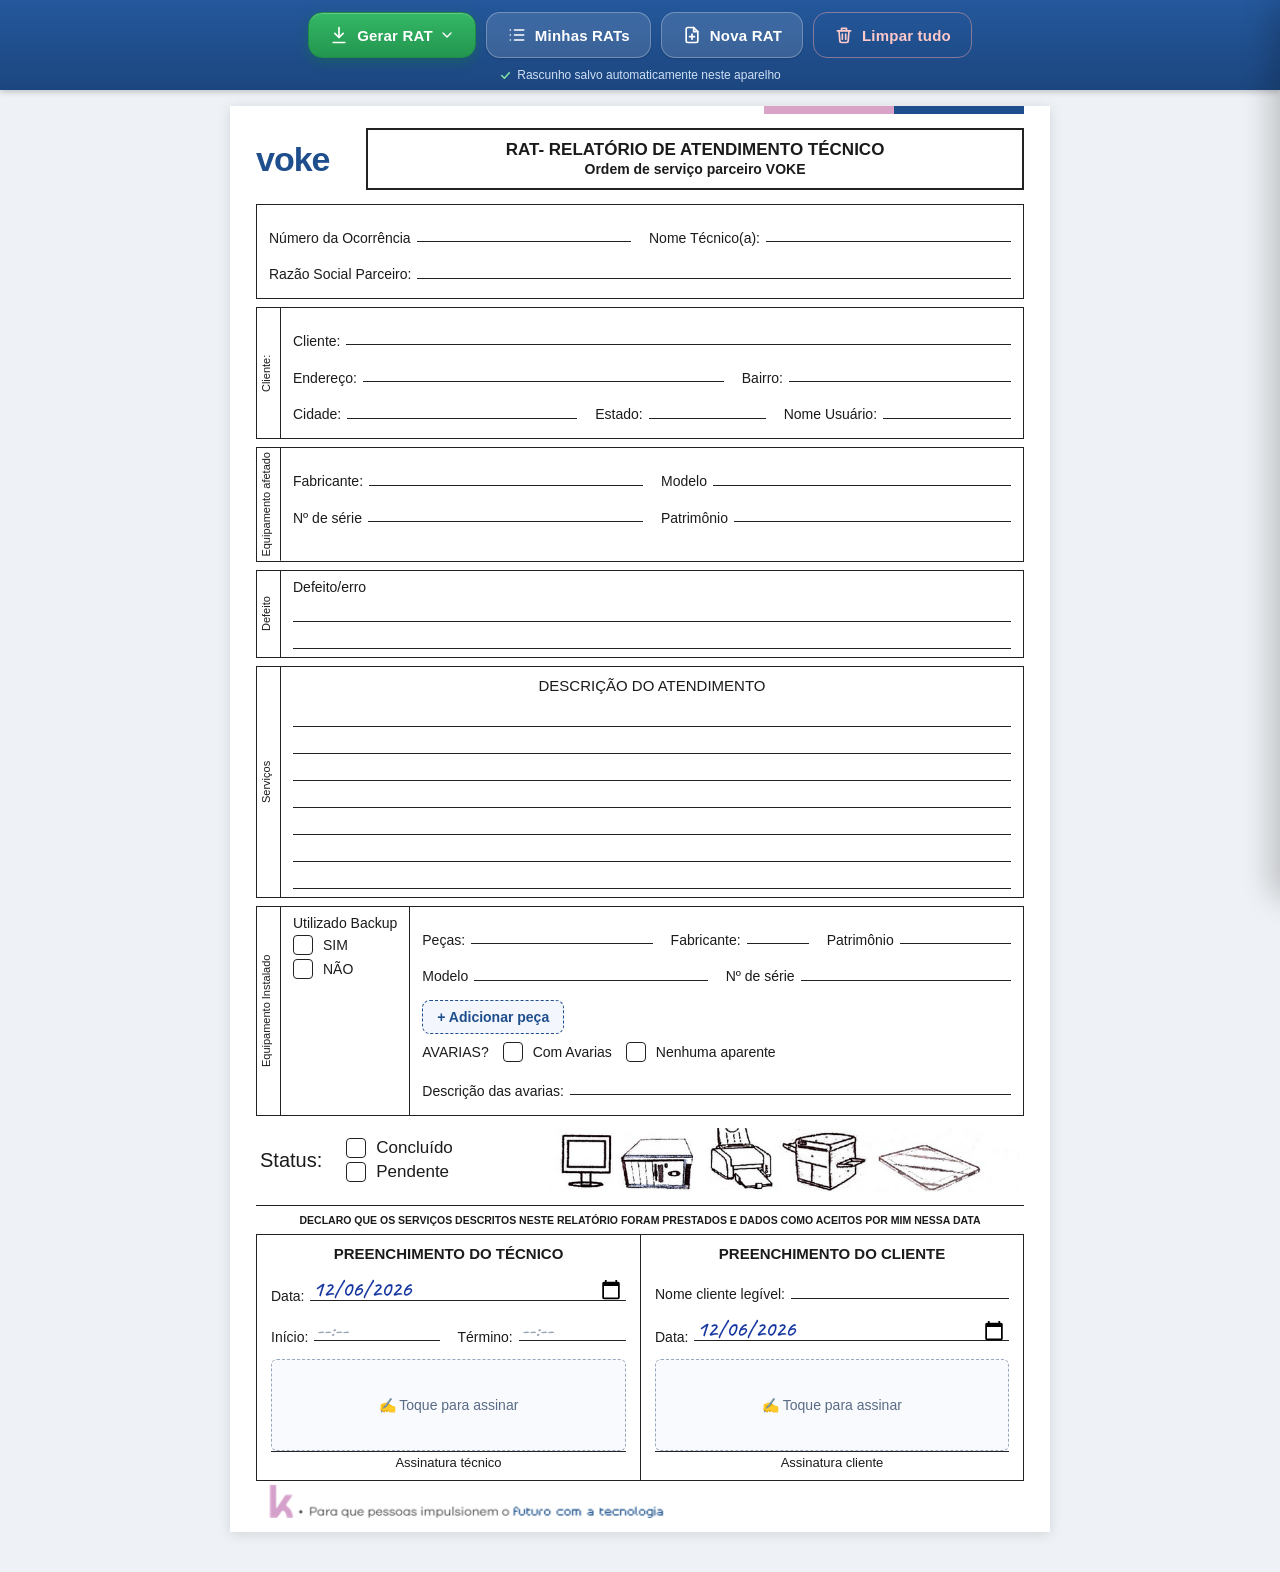
==== commit 3beecae7: "Minhas RATs: painel com cantos arredondados Co-Authored-By: Claude Opus 5.5 <noreply@anthropic.com>" ====
--- a/index.html
+++ b/index.html
@@ -11,8 +11,8 @@
 <meta name="apple-mobile-web-app-capable" content="yes">
 <meta name="mobile-web-app-capable" content="yes">
 <meta name="apple-mobile-web-app-title" content="RAT">
-<link rel="stylesheet" href="assets/css/style.css?v=48">
-<link rel="stylesheet" href="assets/css/swipe.css?v=48">
+<link rel="stylesheet" href="assets/css/style.css?v=53">
+<link rel="stylesheet" href="assets/css/swipe.css?v=53">
 </head>
 <body data-swipe-next="mascara.html">
 
@@ -31,10 +31,6 @@
       <button type="button" role="menuitem" id="btnImg">
         <i class="ic img"><svg viewBox="0 0 24 24"><rect x="3" y="4" width="18" height="16" rx="2"/><circle cx="9" cy="10" r="2"/><path d="m21 16-5-5-9 9"/></svg></i>
         <span><b>Imagem</b><small>PNG · para mandar no WhatsApp</small></span>
-      </button>
-      <button type="button" role="menuitem" id="btnMascara">
-        <i class="ic txt"><svg viewBox="0 0 24 24"><rect x="4" y="3" width="16" height="18" rx="2"/><path d="M8 8h8M8 12h8M8 16h5"/></svg></i>
-        <span><b>Máscara de atendimento</b><small>Texto pronto · para copiar e colar</small></span>
       </button>
     </div>
   </div>
@@ -215,7 +211,7 @@
   </footer>
 </div>
 
-<script src="assets/js/app.js?v=48"></script>
-<script src="assets/js/swipe.js?v=48"></script>
+<script src="assets/js/app.js?v=53"></script>
+<script src="assets/js/swipe.js?v=53"></script>
 </body>
 </html>
--- a/assets/css/style.css
+++ b/assets/css/style.css
@@ -305,7 +305,6 @@
 .tb-menu .ic{display:flex;align-items:center;justify-content:center;flex:none;width:42px;height:42px;border-radius:12px}
 .tb-menu .ic.pdf{background:#e7f6ec;color:#23964f}
 .tb-menu .ic.img{background:#e8f0fb;color:var(--brand)}
-.tb-menu .ic.txt{background:#fff4e0;color:#b36b00}
 .tb-menu .ic svg{width:22px;height:22px;fill:none;stroke:currentColor;stroke-width:2;stroke-linecap:round;stroke-linejoin:round}
 .tb-menu b{display:block;font-size:15.5px}
 .tb-menu small{display:block;margin-top:3px;font-size:12.5px;font-weight:400;color:#6b7686;white-space:nowrap}
@@ -462,3 +461,7 @@
 
 /* cada RAT mantém a altura dela; a lista rola (antes espremia e cortava os botões) */
 .dw-item{flex:none}
+
+/* Minhas RATs: cantos arredondados (o cabeçalho azul cobria o arredondado) */
+.dw-panel{overflow:hidden;border-radius:18px 0 0 18px}
+@media screen and (max-width:760px){ .dw-panel{border-radius:18px 18px 0 0} }
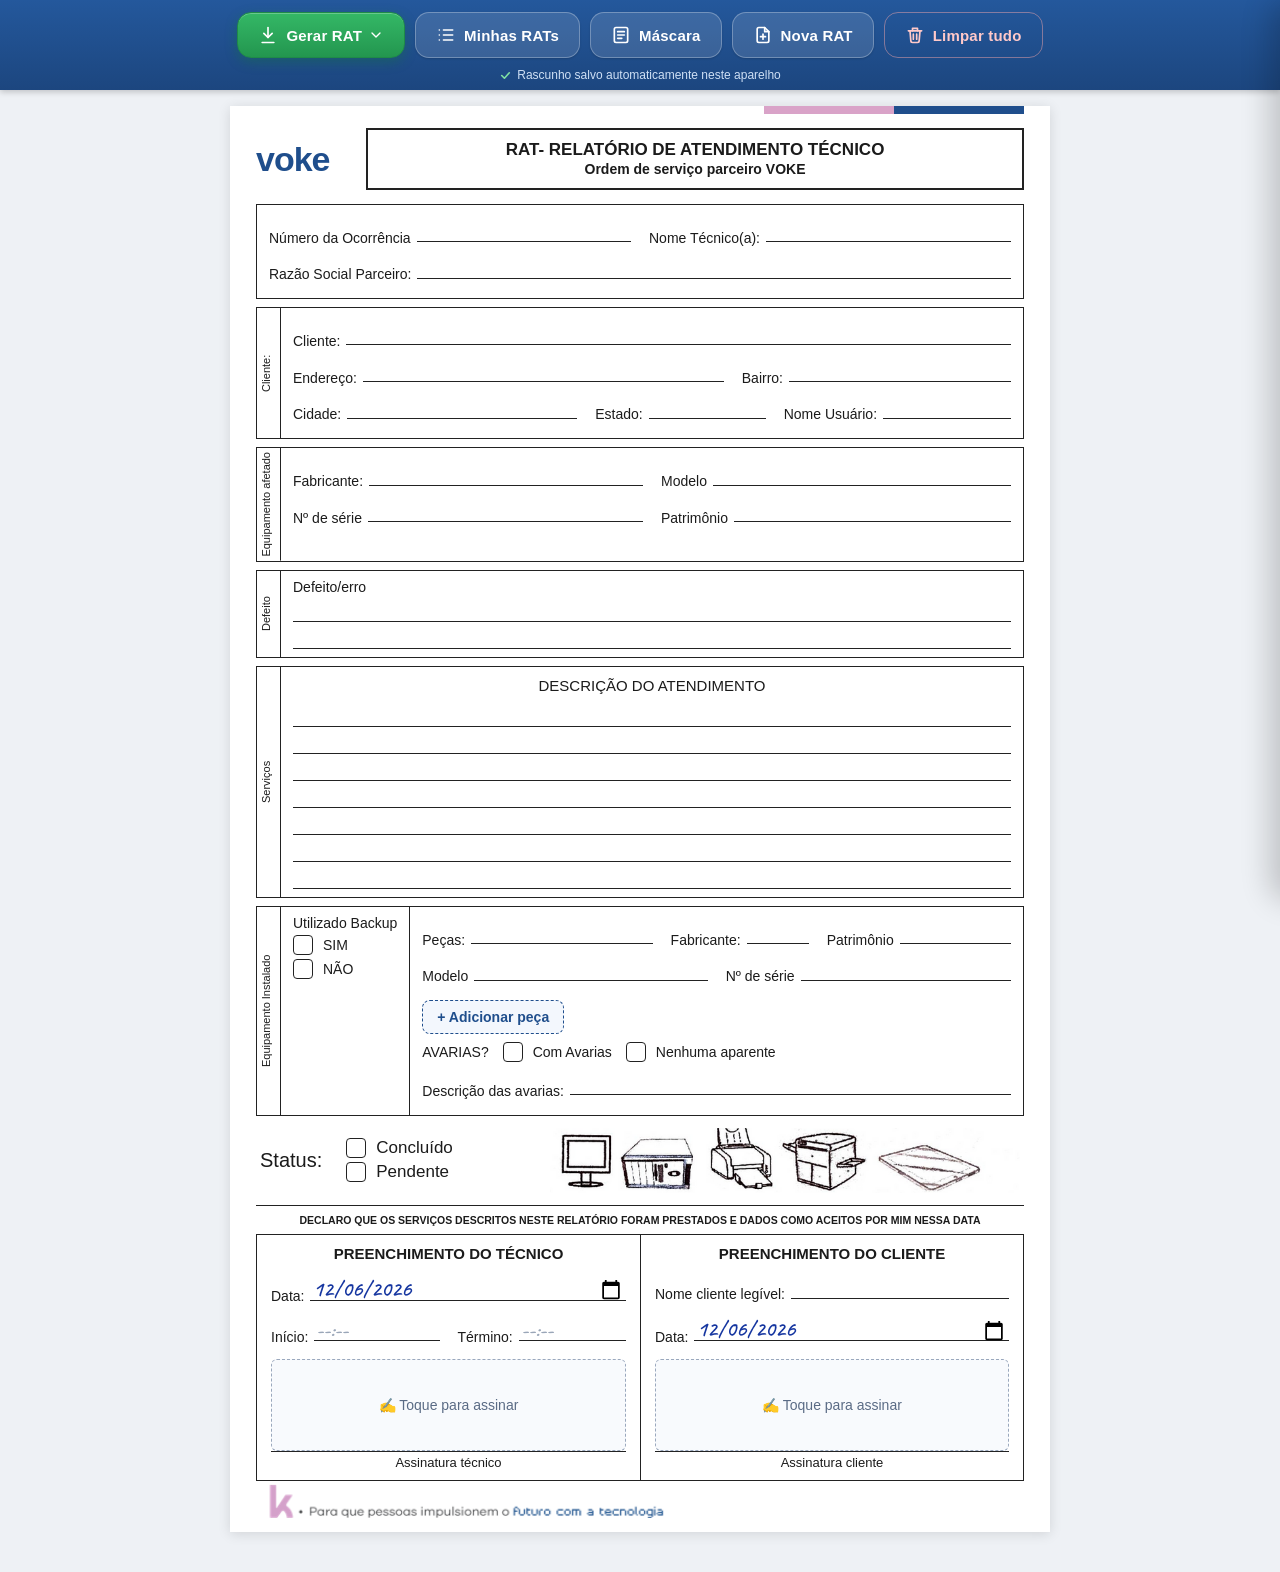
==== commit 69cdc938: "Minhas RATs com pesquisa, botão Máscara no PC, remove dica do painel e README completo Co-Authored-B" ====
--- a/index.html
+++ b/index.html
@@ -11,8 +11,8 @@
 <meta name="apple-mobile-web-app-capable" content="yes">
 <meta name="mobile-web-app-capable" content="yes">
 <meta name="apple-mobile-web-app-title" content="RAT">
-<link rel="stylesheet" href="assets/css/style.css?v=53">
-<link rel="stylesheet" href="assets/css/swipe.css?v=53">
+<link rel="stylesheet" href="assets/css/style.css?v=55">
+<link rel="stylesheet" href="assets/css/swipe.css?v=55">
 </head>
 <body data-swipe-next="mascara.html">
 
@@ -37,6 +37,11 @@
   <button class="tb" id="btnLista">
     <svg viewBox="0 0 24 24"><path d="M9 6h11M9 12h11M9 18h11"/><path d="M4 6h.01M4 12h.01M4 18h.01"/></svg>
     <span>Minhas RATs</span><em class="badge" id="listaCount"></em>
+  </button>
+  <!-- PC: botão para a Máscara (no celular usa o gesto de arrastar) -->
+  <button class="tb pc-only" id="btnMascara">
+    <svg viewBox="0 0 24 24"><rect x="4" y="3" width="16" height="18" rx="2"/><path d="M8 8h8M8 12h8M8 16h5"/></svg>
+    <span>Máscara</span>
   </button>
   <button class="tb" id="btnNova">
     <svg viewBox="0 0 24 24"><path d="M14 3H7a2 2 0 0 0-2 2v14a2 2 0 0 0 2 2h10a2 2 0 0 0 2-2V8z"/><path d="M14 3v5h5"/><path d="M12 11v6"/><path d="M9 14h6"/></svg>
@@ -184,7 +189,10 @@
         <svg viewBox="0 0 24 24"><path d="M6 6l12 12M18 6 6 18"/></svg>
       </button>
     </header>
-    <p class="dw-tip">Toque numa RAT para abrir e editar. Use <b>Duplicar</b> para aproveitar uma RAT como modelo.</p>
+    <div class="dw-search">
+      <svg viewBox="0 0 24 24"><circle cx="11" cy="11" r="7"/><path d="m20 20-4-4"/></svg>
+      <input type="search" id="dwBusca" placeholder="Pesquisar: nº, cliente, equipamento, data..." autocomplete="off">
+    </div>
     <div class="dw-list" id="dwList"></div>
     <footer class="dw-foot">
       <button type="button" class="dw-new" id="dwNova">
@@ -211,7 +219,7 @@
   </footer>
 </div>
 
-<script src="assets/js/app.js?v=53"></script>
-<script src="assets/js/swipe.js?v=53"></script>
+<script src="assets/js/app.js?v=55"></script>
+<script src="assets/js/swipe.js?v=55"></script>
 </body>
 </html>
--- a/assets/css/style.css
+++ b/assets/css/style.css
@@ -465,3 +465,14 @@
 /* Minhas RATs: cantos arredondados (o cabeçalho azul cobria o arredondado) */
 .dw-panel{overflow:hidden;border-radius:18px 0 0 18px}
 @media screen and (max-width:760px){ .dw-panel{border-radius:18px 18px 0 0} }
+
+/* Minhas RATs: pesquisa */
+.dw-search{position:relative;margin:10px 12px 0;flex:none}
+.dw-search svg{position:absolute;left:12px;top:50%;width:18px;height:18px;transform:translateY(-50%);fill:none;stroke:#8a96a8;stroke-width:2.2;stroke-linecap:round}
+.dw-search input{width:100%;height:46px;padding:0 12px 0 38px;font:16px Arial,sans-serif;border:1px solid #cfd6e0;border-radius:12px;background:#fff;color:#1b1b1b;box-sizing:border-box}
+.dw-search input:focus{outline:2px solid rgba(31,78,140,.35);border-color:var(--brand)}
+.dw-search input::placeholder{color:#9aa6b8;font-size:14px}
+.dw-empty{margin:8px 4px;font:14px Arial,sans-serif;color:#6b7a90}
+
+/* botão Máscara só no PC (no celular a máscara abre com o gesto) */
+@media screen and (max-width:760px){ .toolbar .pc-only{display:none!important} }
--- a/assets/css/swipe.css
+++ b/assets/css/swipe.css
@@ -11,3 +11,5 @@
 html.swipe-out-left body{transform:translateX(-30%);opacity:0;transition:transform .12s ease-in,opacity .12s}
 html.swipe-out-right body{transform:translateX(30%);opacity:0;transition:transform .12s ease-in,opacity .12s}
 @media print{ .swipe-hint{display:none!important} }
+/* o navegador não "rouba" o arraste para o lado (fica para o gesto RAT <-> Máscara) */
+html{touch-action:pan-y pinch-zoom}
